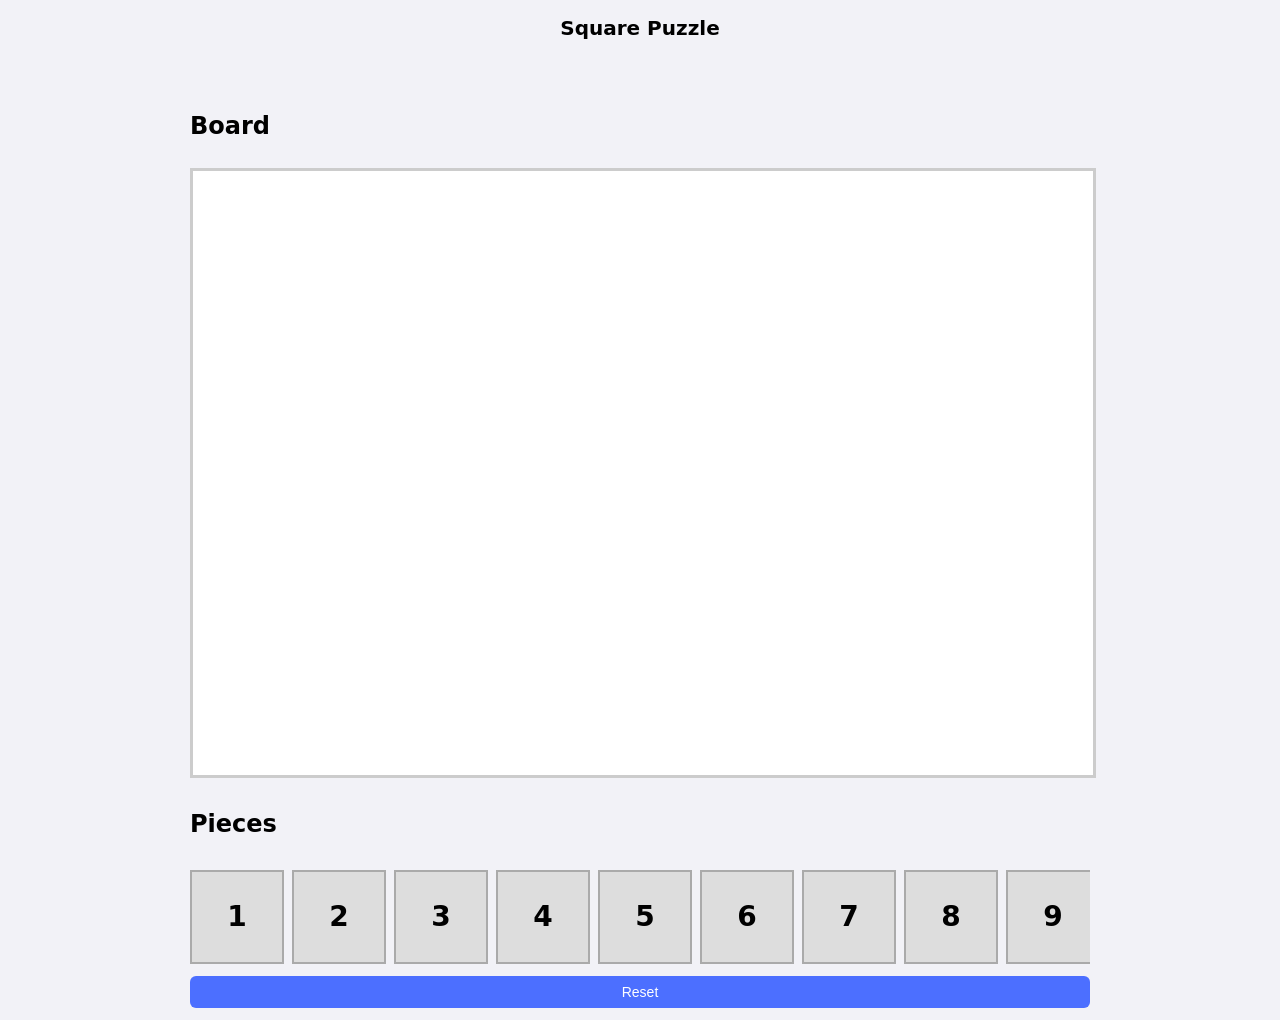
==== index.html @ 4441a5e2 "Add favicon link to index.html" ====
<!DOCTYPE html>
<html lang="en">
<head>
  <meta charset="UTF-8">
  <title>Puzzle</title>
  <link rel="icon" href="data:,">
  
  <meta name="viewport" content="width=device-width, initial-scale=1.0, maximum-scale=1.0, user-scalable=no">

  <link rel="stylesheet" href="style.css">
  <link rel="manifest" href="/American_Spirit_Puzzle/manifest.json">
</head>
<body>

  <h1>Square Puzzle</h1>
  <div id="status"></div>

  <div id="container">

    <div class="column">
      <h2>Board</h2>
      <div id="board" class="board"></div>
    </div>

    <div class="column">
      <h2>Pieces</h2>
      <div id="pieces" class="pieces">
        <!-- 24 pieces -->
        <div class="piece" data-id="r1c1">1</div>
        <div class="piece" data-id="r1c2">2</div>
        <div class="piece" data-id="r1c3">3</div>
        <div class="piece" data-id="r1c4">4</div>
        <div class="piece" data-id="r1c5">5</div>
        <div class="piece" data-id="r1c6">6</div>

        <div class="piece" data-id="r2c1">7</div>
        <div class="piece" data-id="r2c2">8</div>
        <div class="piece" data-id="r2c3">9</div>
        <div class="piece" data-id="r2c4">10</div>
        <div class="piece" data-id="r2c5">11</div>
        <div class="piece" data-id="r2c6">12</div>

        <div class="piece" data-id="r3c1">13</div>
        <div class="piece" data-id="r3c2">14</div>
        <div class="piece" data-id="r3c3">15</div>
        <div class="piece" data-id="r3c4">16</div>
        <div class="piece" data-id="r3c5">17</div>
        <div class="piece" data-id="r3c6">18</div>

        <div class="piece" data-id="r4c1">19</div>
        <div class="piece" data-id="r4c2">20</div>
        <div class="piece" data-id="r4c3">21</div>
        <div class="piece" data-id="r4c4">22</div>
        <div class="piece" data-id="r4c5">23</div>
        <div class="piece" data-id="r4c6">24</div>
      </div>

      <button id="resetBtn">Reset</button>
    </div>

  </div>

  <script src="script.js"></script>
  <script>
    if ("serviceWorker" in navigator) {
      navigator.serviceWorker.register("service-worker.js");
    }
  </script>
</body>
</html>
---- style.css ----
body {
  font-family: system-ui, sans-serif;
  background: #f2f2f7;
  margin: 0;
  padding: 12px;
  display: flex;
  flex-direction: column;
  align-items: center;
  gap: 12px;
}

h1 {
  font-size: 20px;
  margin: 4px 0;
}

#status {
  min-height: 24px;
  font-size: 16px;
}

#container {
  width: 100%;
  max-width: 900px;
  display: flex;
  flex-direction: column;
  gap: 12px;
}

.column {
  display: flex;
  flex-direction: column;
  gap: 8px;
}

.board {
  width: 100%;
  aspect-ratio: 3 / 2; /* 900x600 ratio */
  position: relative;
  border: 3px solid #ccc;
  background: white;
  touch-action: none; /* prevent scroll while dragging */
}

.cell {
  position: absolute;
  box-sizing: border-box;
  border: none;
}

.pieces {
  display: flex;
  flex-wrap: nowrap;
  gap: 8px;
  overflow-x: auto;
  padding: 4px 0;
}

.piece {
  min-width: 70px;
  min-height: 70px;
  background: #ddd;
  border: 2px solid #aaa;
  display: flex;
  justify-content: center;
  align-items: center;
  font-size: 24px;
  font-weight: bold;
  cursor: grab;
  user-select: none;
  touch-action: none;
}

/* Larger pieces on bigger screens */
@media (min-width: 600px) {
  .piece {
    min-width: 90px;
    min-height: 90px;
    font-size: 28px;
  }
}

button {
  padding: 8px 14px;
  border-radius: 6px;
  border: none;
  background: #4c6fff;
  color: white;
  font-size: 14px;
  cursor: pointer;
}

/* CONFETTI CELEBRATION */
.confetti {
  position: fixed;
  width: 12px;
  height: 12px;
  background: red;
  top: -20px;
  left: 50%;
  opacity: 0.9;
  animation: fall 1.5s linear forwards;
  pointer-events: none;
}

@keyframes fall {
  0% {
    transform: translateX(0) rotate(0deg);
  }
  100% {
    transform: translateX(var(--x-move)) translateY(120vh) rotate(720deg);
  }
}
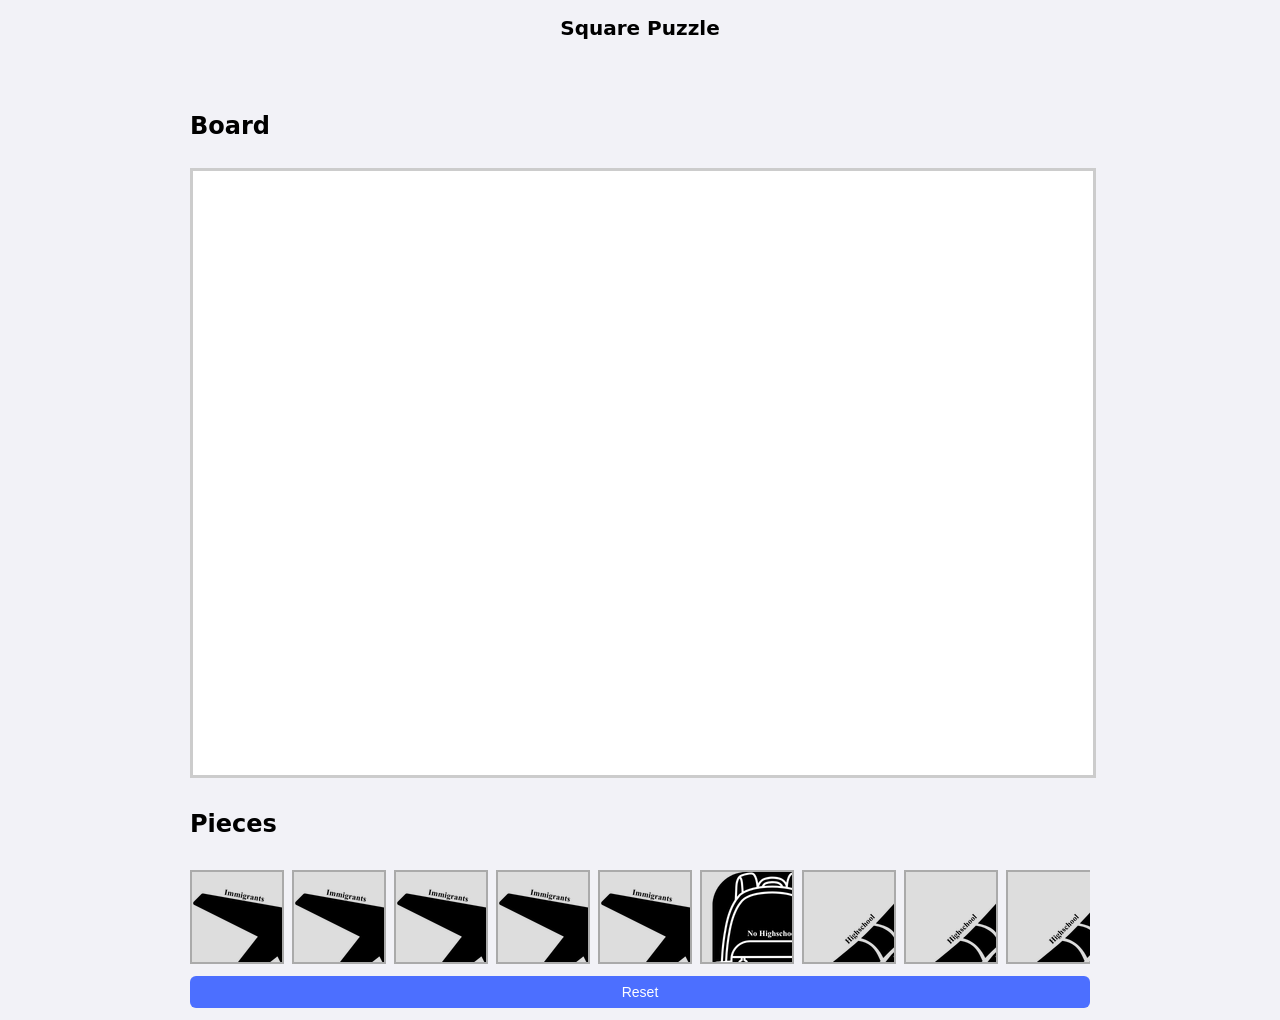
==== commit 6207936e: "Update index.html" ====
--- a/index.html
+++ b/index.html
@@ -3,7 +3,7 @@
 <head>
   <meta charset="UTF-8">
   <title>Puzzle</title>
-  <link rel="icon" href="data:,">
+  <link rel="icon" href="Puzzle/piece_r1_c1.png">
   
   <meta name="viewport" content="width=device-width, initial-scale=1.0, maximum-scale=1.0, user-scalable=no">
 
@@ -26,33 +26,34 @@
       <h2>Pieces</h2>
       <div id="pieces" class="pieces">
         <!-- 24 pieces -->
-        <div class="piece" data-id="r1c1">1</div>
-        <div class="piece" data-id="r1c2">2</div>
-        <div class="piece" data-id="r1c3">3</div>
-        <div class="piece" data-id="r1c4">4</div>
-        <div class="piece" data-id="r1c5">5</div>
-        <div class="piece" data-id="r1c6">6</div>
+<div class="piece" data-id="r1c1" style="background-image: url('Assets/1.png');"></div>
+<div class="piece" data-id="r1c2" style="background-image: url('Assets/1.png');"></div>
+<div class="piece" data-id="r1c3" style="background-image: url('Assets/1.png');"></div>
+<div class="piece" data-id="r1c4" style="background-image: url('Assets/1.png');"></div>
+<div class="piece" data-id="r1c5" style="background-image: url('Assets/1.png');"></div>
+<div class="piece" data-id="r1c6" style="background-image: url('Assets/2.png');"></div>
 
-        <div class="piece" data-id="r2c1">7</div>
-        <div class="piece" data-id="r2c2">8</div>
-        <div class="piece" data-id="r2c3">9</div>
-        <div class="piece" data-id="r2c4">10</div>
-        <div class="piece" data-id="r2c5">11</div>
-        <div class="piece" data-id="r2c6">12</div>
+<div class="piece" data-id="r2c1" style="background-image: url('Assets/3.png');"></div>
+<div class="piece" data-id="r2c2" style="background-image: url('Assets/3.png');"></div>
+<div class="piece" data-id="r2c3" style="background-image: url('Assets/3.png');"></div>
+<div class="piece" data-id="r2c4" style="background-image: url('Assets/3.png');"></div>
+<div class="piece" data-id="r2c5" style="background-image: url('Assets/3.png');"></div>
+<div class="piece" data-id="r2c6" style="background-image: url('Assets/4.png');"></div>
 
-        <div class="piece" data-id="r3c1">13</div>
-        <div class="piece" data-id="r3c2">14</div>
-        <div class="piece" data-id="r3c3">15</div>
-        <div class="piece" data-id="r3c4">16</div>
-        <div class="piece" data-id="r3c5">17</div>
-        <div class="piece" data-id="r3c6">18</div>
+<div class="piece" data-id="r3c1" style="background-image: url('Assets/4.png');"></div>
+<div class="piece" data-id="r3c2" style="background-image: url('Assets/4.png');"></div>
+<div class="piece" data-id="r3c3" style="background-image: url('Assets/4.png');"></div>
+<div class="piece" data-id="r3c4" style="background-image: url('Assets/4.png');"></div>
+<div class="piece" data-id="r3c5" style="background-image: url('Assets/5.png');"></div>
+<div class="piece" data-id="r3c6" style="background-image: url('Assets/5.png');"></div>
 
-        <div class="piece" data-id="r4c1">19</div>
-        <div class="piece" data-id="r4c2">20</div>
-        <div class="piece" data-id="r4c3">21</div>
-        <div class="piece" data-id="r4c4">22</div>
-        <div class="piece" data-id="r4c5">23</div>
-        <div class="piece" data-id="r4c6">24</div>
+<div class="piece" data-id="r4c1" style="background-image: url('Assets/5.png');"></div>
+<div class="piece" data-id="r4c2" style="background-image: url('Assets/5.png');"></div>
+<div class="piece" data-id="r4c3" style="background-image: url('Assets/5.png');"></div>
+<div class="piece" data-id="r4c4" style="background-image: url('Assets/5.png');"></div>
+<div class="piece" data-id="r4c5" style="background-image: url('Assets/5.png');"></div>
+<div class="piece" data-id="r4c6" style="background-image: url('Assets/5.png');"></div>
+
       </div>
 
       <button id="resetBtn">Reset</button>
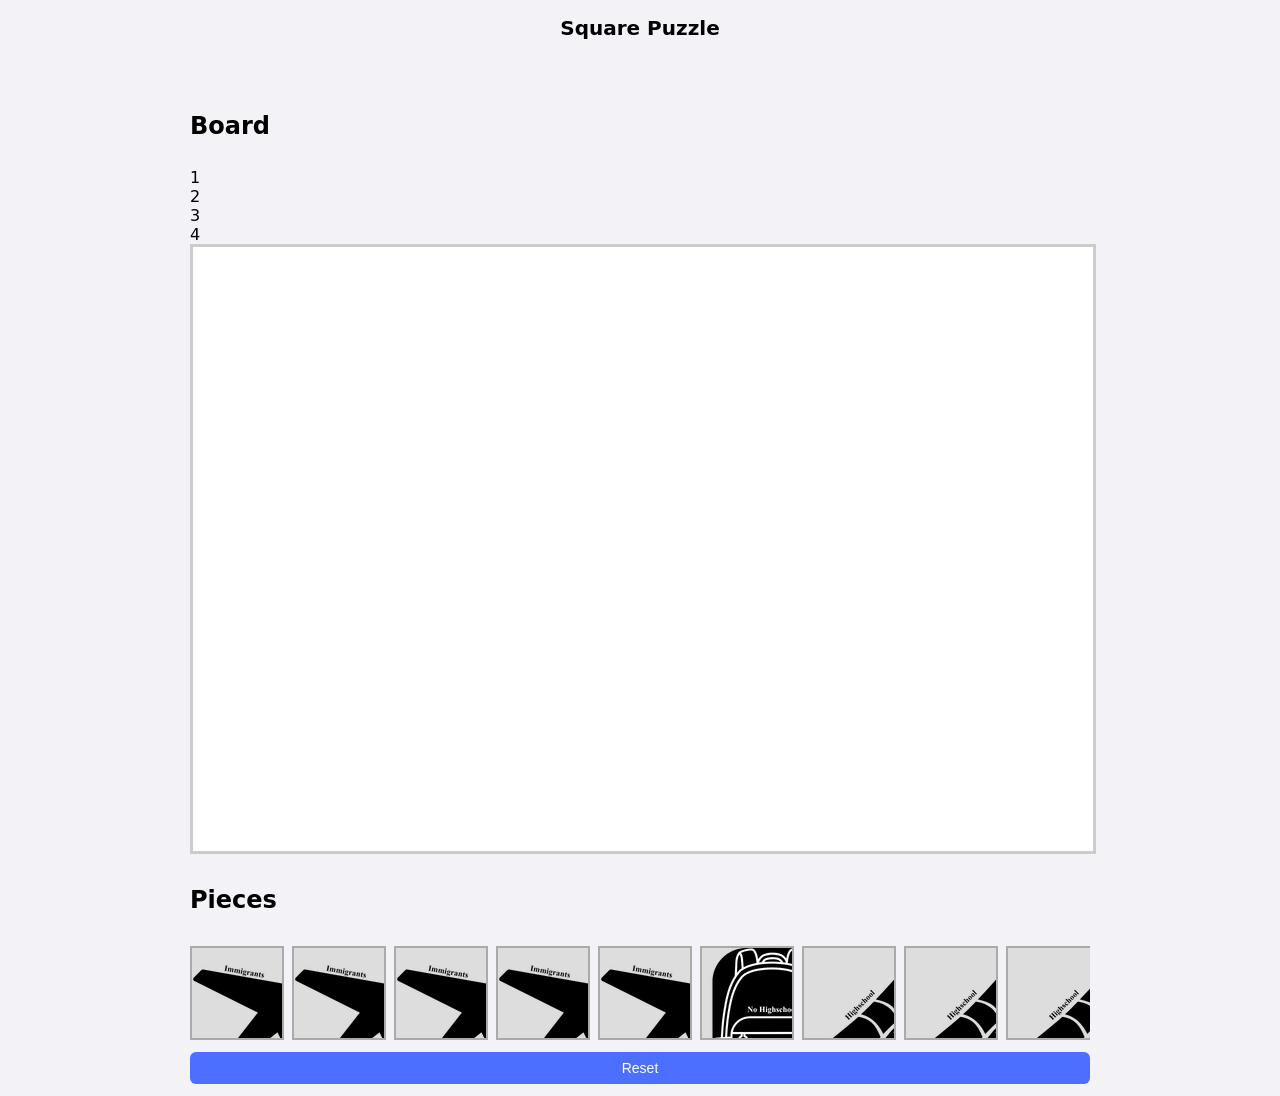
==== commit 4e50f2ef: "Update index.html" ====
--- a/index.html
+++ b/index.html
@@ -19,40 +19,53 @@
 
     <div class="column">
       <h2>Board</h2>
-      <div id="board" class="board"></div>
+
+      <div class="board-wrapper">
+        <div class="row-labels">
+          <div>1</div>
+          <div>2</div>
+          <div>3</div>
+          <div>4</div>
+        </div>
+
+        <div id="board" class="board"></div>
+      </div>
+
     </div>
 
+    <!-- RIGHT COLUMN (PIECES) -->
     <div class="column">
       <h2>Pieces</h2>
       <div id="pieces" class="pieces">
+
         <!-- 24 pieces -->
-<div class="piece" data-id="r1c1" style="background-image: url('Assets/1.png');"></div>
-<div class="piece" data-id="r1c2" style="background-image: url('Assets/1.png');"></div>
-<div class="piece" data-id="r1c3" style="background-image: url('Assets/1.png');"></div>
-<div class="piece" data-id="r1c4" style="background-image: url('Assets/1.png');"></div>
-<div class="piece" data-id="r1c5" style="background-image: url('Assets/1.png');"></div>
-<div class="piece" data-id="r1c6" style="background-image: url('Assets/2.png');"></div>
+        <div class="piece" data-id="r1c1" style="background-image: url('Assets/1.png');"></div>
+        <div class="piece" data-id="r1c2" style="background-image: url('Assets/1.png');"></div>
+        <div class="piece" data-id="r1c3" style="background-image: url('Assets/1.png');"></div>
+        <div class="piece" data-id="r1c4" style="background-image: url('Assets/1.png');"></div>
+        <div class="piece" data-id="r1c5" style="background-image: url('Assets/1.png');"></div>
+        <div class="piece" data-id="r1c6" style="background-image: url('Assets/2.png');"></div>
 
-<div class="piece" data-id="r2c1" style="background-image: url('Assets/3.png');"></div>
-<div class="piece" data-id="r2c2" style="background-image: url('Assets/3.png');"></div>
-<div class="piece" data-id="r2c3" style="background-image: url('Assets/3.png');"></div>
-<div class="piece" data-id="r2c4" style="background-image: url('Assets/3.png');"></div>
-<div class="piece" data-id="r2c5" style="background-image: url('Assets/3.png');"></div>
-<div class="piece" data-id="r2c6" style="background-image: url('Assets/4.png');"></div>
+        <div class="piece" data-id="r2c1" style="background-image: url('Assets/3.png');"></div>
+        <div class="piece" data-id="r2c2" style="background-image: url('Assets/3.png');"></div>
+        <div class="piece" data-id="r2c3" style="background-image: url('Assets/3.png');"></div>
+        <div class="piece" data-id="r2c4" style="background-image: url('Assets/3.png');"></div>
+        <div class="piece" data-id="r2c5" style="background-image: url('Assets/3.png');"></div>
+        <div class="piece" data-id="r2c6" style="background-image: url('Assets/4.png');"></div>
 
-<div class="piece" data-id="r3c1" style="background-image: url('Assets/4.png');"></div>
-<div class="piece" data-id="r3c2" style="background-image: url('Assets/4.png');"></div>
-<div class="piece" data-id="r3c3" style="background-image: url('Assets/4.png');"></div>
-<div class="piece" data-id="r3c4" style="background-image: url('Assets/4.png');"></div>
-<div class="piece" data-id="r3c5" style="background-image: url('Assets/5.png');"></div>
-<div class="piece" data-id="r3c6" style="background-image: url('Assets/5.png');"></div>
+        <div class="piece" data-id="r3c1" style="background-image: url('Assets/4.png');"></div>
+        <div class="piece" data-id="r3c2" style="background-image: url('Assets/4.png');"></div>
+        <div class="piece" data-id="r3c3" style="background-image: url('Assets/4.png');"></div>
+        <div class="piece" data-id="r3c4" style="background-image: url('Assets/4.png');"></div>
+        <div class="piece" data-id="r3c5" style="background-image: url('Assets/5.png');"></div>
+        <div class="piece" data-id="r3c6" style="background-image: url('Assets/5.png');"></div>
 
-<div class="piece" data-id="r4c1" style="background-image: url('Assets/5.png');"></div>
-<div class="piece" data-id="r4c2" style="background-image: url('Assets/5.png');"></div>
-<div class="piece" data-id="r4c3" style="background-image: url('Assets/5.png');"></div>
-<div class="piece" data-id="r4c4" style="background-image: url('Assets/5.png');"></div>
-<div class="piece" data-id="r4c5" style="background-image: url('Assets/5.png');"></div>
-<div class="piece" data-id="r4c6" style="background-image: url('Assets/5.png');"></div>
+        <div class="piece" data-id="r4c1" style="background-image: url('Assets/5.png');"></div>
+        <div class="piece" data-id="r4c2" style="background-image: url('Assets/5.png');"></div>
+        <div class="piece" data-id="r4c3" style="background-image: url('Assets/5.png');"></div>
+        <div class="piece" data-id="r4c4" style="background-image: url('Assets/5.png');"></div>
+        <div class="piece" data-id="r4c5" style="background-image: url('Assets/5.png');"></div>
+        <div class="piece" data-id="r4c6" style="background-image: url('Assets/5.png');"></div>
 
       </div>
 
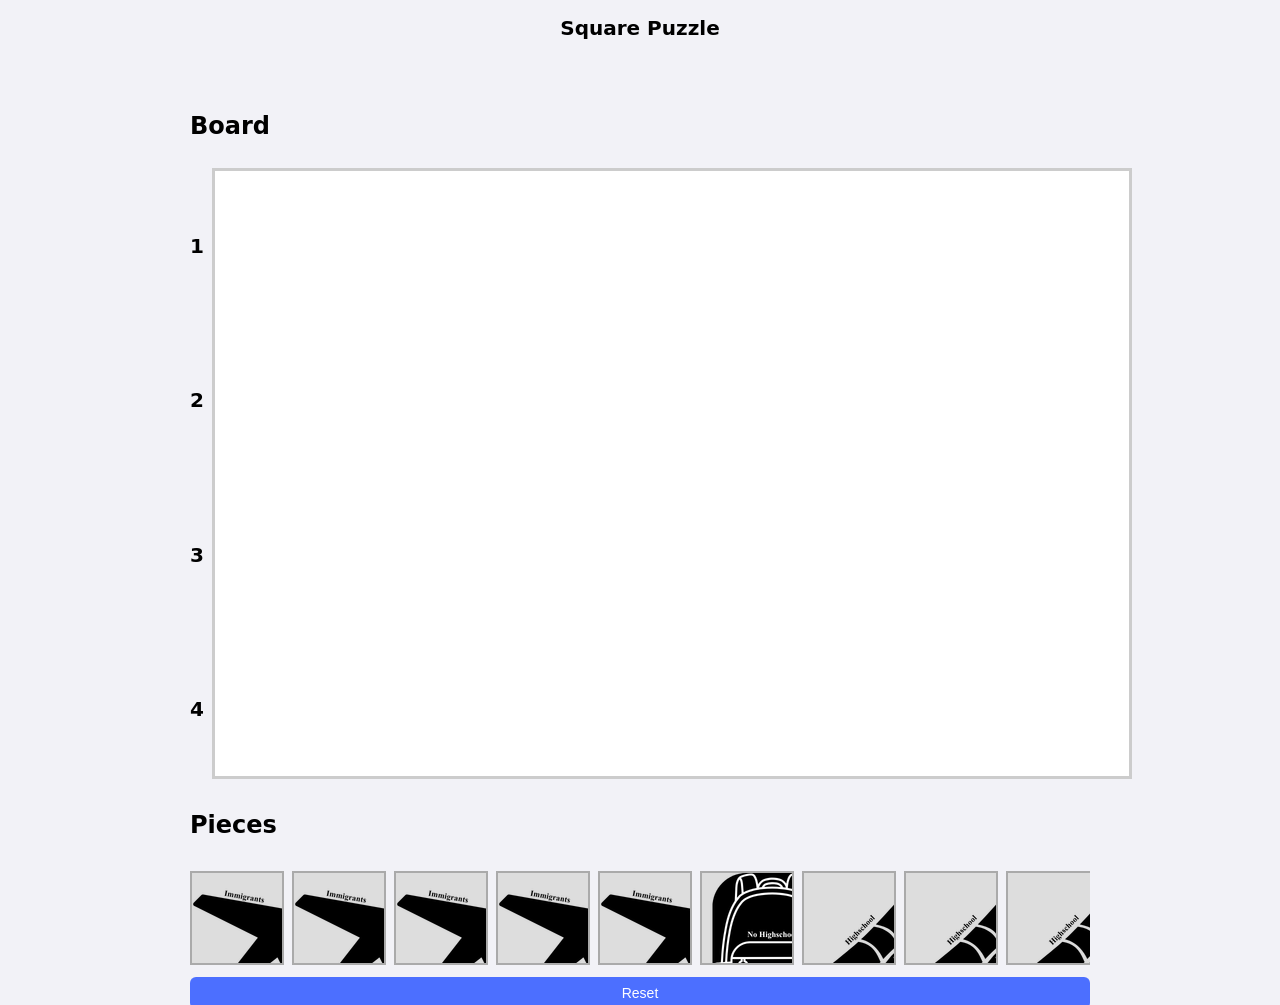
==== commit ec94d989: "Add data-group attributes to puzzle pieces Added data-group attributes to puzzle pieces for grouping" ====
--- a/index.html
+++ b/index.html
@@ -39,33 +39,33 @@
       <div id="pieces" class="pieces">
 
         <!-- 24 pieces -->
-        <div class="piece" data-id="r1c1" style="background-image: url('Assets/1.png');"></div>
-        <div class="piece" data-id="r1c2" style="background-image: url('Assets/1.png');"></div>
-        <div class="piece" data-id="r1c3" style="background-image: url('Assets/1.png');"></div>
-        <div class="piece" data-id="r1c4" style="background-image: url('Assets/1.png');"></div>
-        <div class="piece" data-id="r1c5" style="background-image: url('Assets/1.png');"></div>
-        <div class="piece" data-id="r1c6" style="background-image: url('Assets/2.png');"></div>
+        <div class="piece" data-id="r1c1" data-group="1" style="background-image: url('Assets/1.png');"></div>
+        <div class="piece" data-id="r1c2" data-group="1" style="background-image: url('Assets/1.png');"></div>
+        <div class="piece" data-id="r1c3" data-group="1" style="background-image: url('Assets/1.png');"></div>
+        <div class="piece" data-id="r1c4" data-group="1" style="background-image: url('Assets/1.png');"></div>
+        <div class="piece" data-id="r1c5" data-group="1" style="background-image: url('Assets/1.png');"></div>
+        <div class="piece" data-id="r1c6" data-group="2" style="background-image: url('Assets/2.png');"></div>
 
-        <div class="piece" data-id="r2c1" style="background-image: url('Assets/3.png');"></div>
-        <div class="piece" data-id="r2c2" style="background-image: url('Assets/3.png');"></div>
-        <div class="piece" data-id="r2c3" style="background-image: url('Assets/3.png');"></div>
-        <div class="piece" data-id="r2c4" style="background-image: url('Assets/3.png');"></div>
-        <div class="piece" data-id="r2c5" style="background-image: url('Assets/3.png');"></div>
-        <div class="piece" data-id="r2c6" style="background-image: url('Assets/4.png');"></div>
+        <div class="piece" data-id="r2c1" data-group="3" style="background-image: url('Assets/3.png');"></div>
+        <div class="piece" data-id="r2c2" data-group="3" style="background-image: url('Assets/3.png');"></div>
+        <div class="piece" data-id="r2c3" data-group="3" style="background-image: url('Assets/3.png');"></div>
+        <div class="piece" data-id="r2c4" data-group="3" style="background-image: url('Assets/3.png');"></div>
+        <div class="piece" data-id="r2c5" data-group="3" style="background-image: url('Assets/3.png');"></div>
+        <div class="piece" data-id="r2c6" data-group="4" style="background-image: url('Assets/4.png');"></div>
 
-        <div class="piece" data-id="r3c1" style="background-image: url('Assets/4.png');"></div>
-        <div class="piece" data-id="r3c2" style="background-image: url('Assets/4.png');"></div>
-        <div class="piece" data-id="r3c3" style="background-image: url('Assets/4.png');"></div>
-        <div class="piece" data-id="r3c4" style="background-image: url('Assets/4.png');"></div>
-        <div class="piece" data-id="r3c5" style="background-image: url('Assets/5.png');"></div>
-        <div class="piece" data-id="r3c6" style="background-image: url('Assets/5.png');"></div>
+        <div class="piece" data-id="r3c1" data-group="4" style="background-image: url('Assets/4.png');"></div>
+        <div class="piece" data-id="r3c2" data-group="4" style="background-image: url('Assets/4.png');"></div>
+        <div class="piece" data-id="r3c3" data-group="4" style="background-image: url('Assets/4.png');"></div>
+        <div class="piece" data-id="r3c4" data-group="4" style="background-image: url('Assets/4.png');"></div>
+        <div class="piece" data-id="r3c5" data-group="5" style="background-image: url('Assets/5.png');"></div>
+        <div class="piece" data-id="r3c6" data-group="5" style="background-image: url('Assets/5.png');"></div>
 
-        <div class="piece" data-id="r4c1" style="background-image: url('Assets/5.png');"></div>
-        <div class="piece" data-id="r4c2" style="background-image: url('Assets/5.png');"></div>
-        <div class="piece" data-id="r4c3" style="background-image: url('Assets/5.png');"></div>
-        <div class="piece" data-id="r4c4" style="background-image: url('Assets/5.png');"></div>
-        <div class="piece" data-id="r4c5" style="background-image: url('Assets/5.png');"></div>
-        <div class="piece" data-id="r4c6" style="background-image: url('Assets/5.png');"></div>
+        <div class="piece" data-id="r4c1" data-group="5" style="background-image: url('Assets/5.png');"></div>
+        <div class="piece" data-id="r4c2" data-group="5" style="background-image: url('Assets/5.png');"></div>
+        <div class="piece" data-id="r4c3" data-group="5" style="background-image: url('Assets/5.png');"></div>
+        <div class="piece" data-id="r4c4" data-group="5" style="background-image: url('Assets/5.png');"></div>
+        <div class="piece" data-id="r4c5" data-group="5" style="background-image: url('Assets/5.png');"></div>
+        <div class="piece" data-id="r4c6" data-group="5" style="background-image: url('Assets/5.png');"></div>
 
       </div>
 
--- a/style.css
+++ b/style.css
@@ -79,6 +79,29 @@
     font-size: 28px;
   }
 }
+.board-wrapper {
+  display: grid;
+  grid-template-columns: auto 1fr;
+  align-items: start;
+  gap: 8px;
+}
+
+.row-labels {
+  display: flex;
+  flex-direction: column;
+  justify-content: space-between;
+  height: 100%;
+  font-size: 20px;
+  font-weight: bold;
+  padding-top: 4px;
+}
+
+.row-labels div {
+  height: calc(25% - 5px); /* 4 rows */
+  display: flex;
+  align-items: center;
+}
+
 
 button {
   padding: 8px 14px;
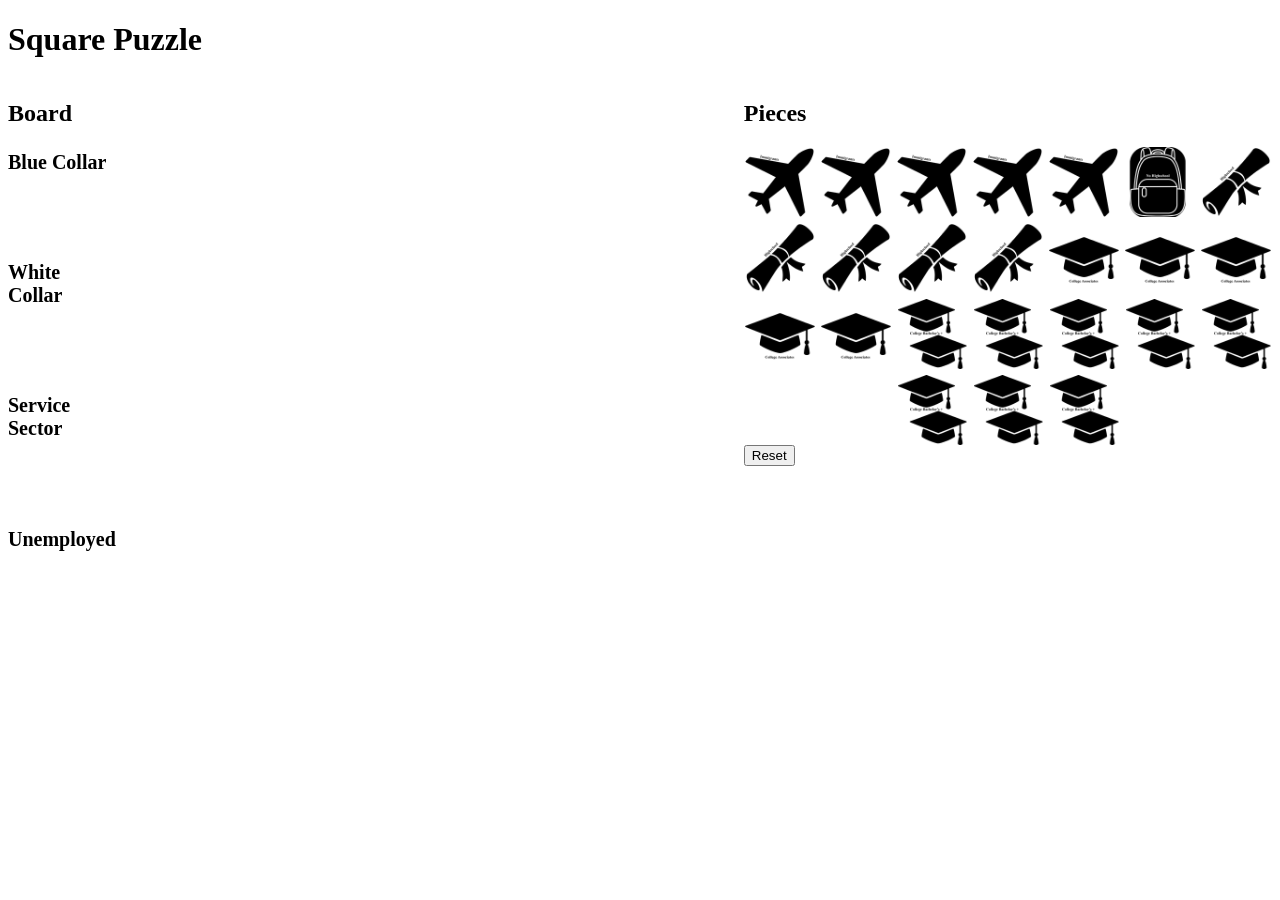
==== commit 338427dd: "Update index.html" ====
--- a/index.html
+++ b/index.html
@@ -22,10 +22,10 @@
 
       <div class="board-wrapper">
         <div class="row-labels">
-          <div>1</div>
-          <div>2</div>
-          <div>3</div>
-          <div>4</div>
+          <div>Blue Collar</div>
+          <div>White Collar</div>
+          <div>Service Sector</div>
+          <div>Unemployed</div>
         </div>
 
         <div id="board" class="board"></div>
--- a/style.css
+++ b/style.css
@@ -1,89 +1,20 @@
-body {
-  font-family: system-ui, sans-serif;
-  background: #f2f2f7;
-  margin: 0;
-  padding: 12px;
+#container {
   display: flex;
-  flex-direction: column;
-  align-items: center;
-  gap: 12px;
-}
-
-h1 {
-  font-size: 20px;
-  margin: 4px 0;
-}
-
-#status {
-  min-height: 24px;
-  font-size: 16px;
-}
-
-#container {
-  width: 100%;
-  max-width: 900px;
-  display: flex;
-  flex-direction: column;
-  gap: 12px;
+  gap: 20px;
 }
 
 .column {
-  display: flex;
-  flex-direction: column;
-  gap: 8px;
+  flex: 1;
 }
 
-.board {
-  width: 100%;
-  aspect-ratio: 3 / 2; /* 900x600 ratio */
-  position: relative;
-  border: 3px solid #ccc;
-  background: white;
-  touch-action: none; /* prevent scroll while dragging */
-}
-
-.cell {
-  position: absolute;
-  box-sizing: border-box;
-  border: none;
-}
-
-.pieces {
-  display: flex;
-  flex-wrap: nowrap;
-  gap: 8px;
-  overflow-x: auto;
-  padding: 4px 0;
-}
-
-.piece {
-  min-width: 70px;
-  min-height: 70px;
-  background: #ddd;
-  border: 2px solid #aaa;
-  display: flex;
-  justify-content: center;
-  align-items: center;
-  font-size: 24px;
-  font-weight: bold;
-  cursor: grab;
-  user-select: none;
-  touch-action: none;
-}
-
-/* Larger pieces on bigger screens */
-@media (min-width: 600px) {
-  .piece {
-    min-width: 90px;
-    min-height: 90px;
-    font-size: 28px;
-  }
-}
 .board-wrapper {
   display: grid;
   grid-template-columns: auto 1fr;
   align-items: start;
   gap: 8px;
+  overflow-x: auto;
+  padding-bottom: 10px;
+  max-width: 100%;
 }
 
 .row-labels {
@@ -96,41 +27,52 @@
   padding-top: 4px;
 }
 
-.row-labels div {
-  height: calc(25% - 5px); /* 4 rows */
-  display: flex;
-  align-items: center;
+.board {
+  display: grid;
+  grid-template-columns: repeat(6, 1fr);
+  aspect-ratio: 3 / 2;
+  width: 600px;
+  max-width: none;
+  touch-action: none;
 }
 
-
-button {
-  padding: 8px 14px;
-  border-radius: 6px;
-  border: none;
-  background: #4c6fff;
-  color: white;
-  font-size: 14px;
-  cursor: pointer;
+.pieces {
+  display: flex;
+  flex-wrap: wrap;
+  gap: 6px;
+  justify-content: center;
 }
 
-/* CONFETTI CELEBRATION */
-.confetti {
-  position: fixed;
-  width: 12px;
-  height: 12px;
-  background: red;
-  top: -20px;
-  left: 50%;
-  opacity: 0.9;
-  animation: fall 1.5s linear forwards;
-  pointer-events: none;
+.piece {
+  width: 70px;
+  height: 70px;
+  background-size: cover;
+  background-position: center;
+  border-radius: 4px;
+  pointer-events: auto;
 }
 
-@keyframes fall {
-  0% {
-    transform: translateX(0) rotate(0deg);
+@media (max-width: 600px) {
+  #container {
+    flex-direction: column;
   }
-  100% {
-    transform: translateX(var(--x-move)) translateY(120vh) rotate(720deg);
+
+  .column {
+    width: 100%;
+  }
+
+  .piece {
+    width: 50px;
+    height: 50px;
+  }
+
+  .board {
+    width: 450px;
+  }
+
+  #pieces {
+    width: 100%;
+    justify-content: center;
+    touch-action: none;
   }
 }
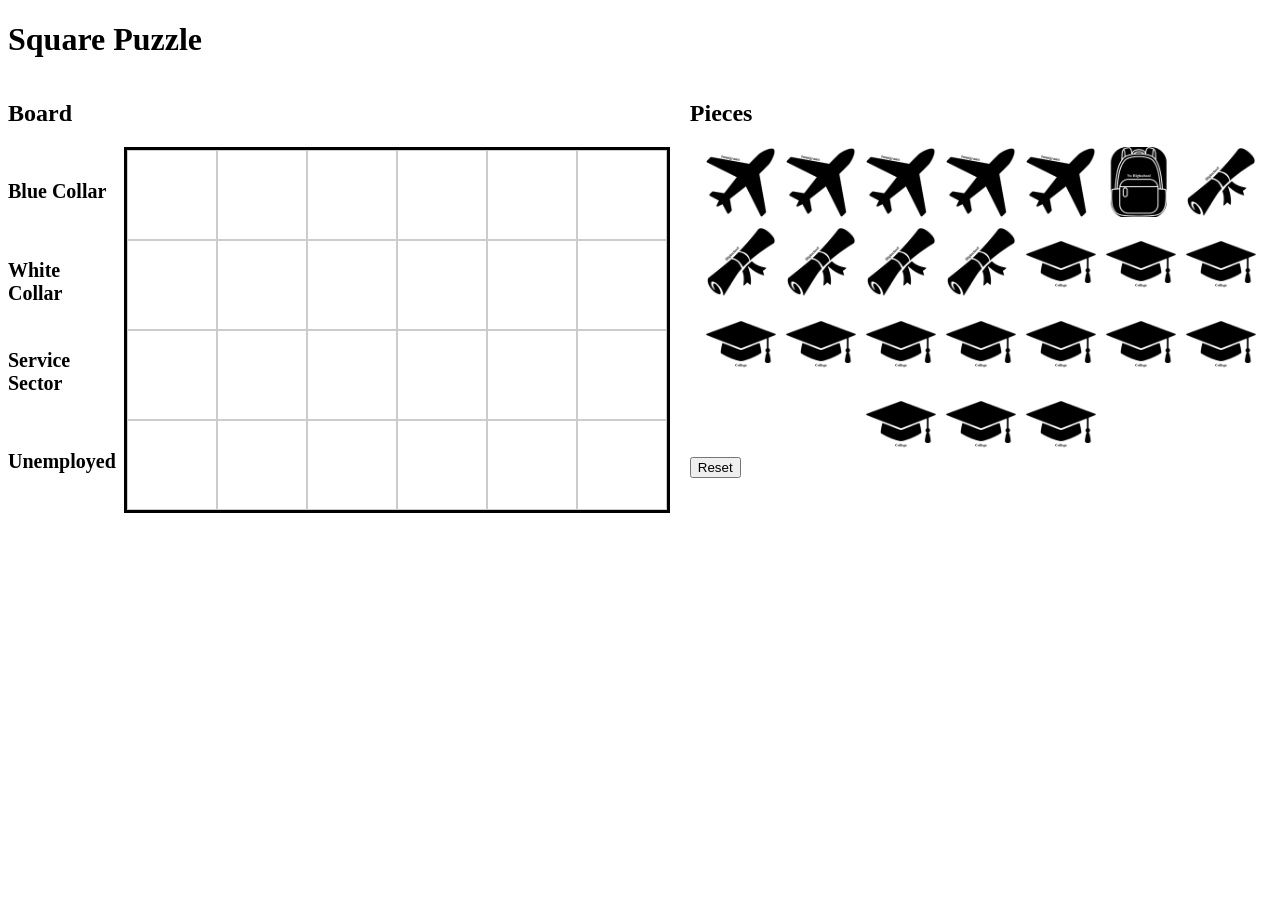
==== commit d2877cb6: "Update index.html" ====
--- a/index.html
+++ b/index.html
@@ -51,21 +51,21 @@
         <div class="piece" data-id="r2c3" data-group="3" style="background-image: url('Assets/3.png');"></div>
         <div class="piece" data-id="r2c4" data-group="3" style="background-image: url('Assets/3.png');"></div>
         <div class="piece" data-id="r2c5" data-group="3" style="background-image: url('Assets/3.png');"></div>
-        <div class="piece" data-id="r2c6" data-group="4" style="background-image: url('Assets/4.png');"></div>
+        <div class="piece" data-id="r2c6" data-group="4" style="background-image: url('Assets/6.png');"></div>
 
-        <div class="piece" data-id="r3c1" data-group="4" style="background-image: url('Assets/4.png');"></div>
-        <div class="piece" data-id="r3c2" data-group="4" style="background-image: url('Assets/4.png');"></div>
-        <div class="piece" data-id="r3c3" data-group="4" style="background-image: url('Assets/4.png');"></div>
-        <div class="piece" data-id="r3c4" data-group="4" style="background-image: url('Assets/4.png');"></div>
-        <div class="piece" data-id="r3c5" data-group="5" style="background-image: url('Assets/5.png');"></div>
-        <div class="piece" data-id="r3c6" data-group="5" style="background-image: url('Assets/5.png');"></div>
+        <div class="piece" data-id="r3c1" data-group="4" style="background-image: url('Assets/6.png');"></div>
+        <div class="piece" data-id="r3c2" data-group="4" style="background-image: url('Assets/6.png');"></div>
+        <div class="piece" data-id="r3c3" data-group="4" style="background-image: url('Assets/6.png');"></div>
+        <div class="piece" data-id="r3c4" data-group="4" style="background-image: url('Assets/6.png');"></div>
+        <div class="piece" data-id="r3c5" data-group="5" style="background-image: url('Assets/6.png');"></div>
+        <div class="piece" data-id="r3c6" data-group="5" style="background-image: url('Assets/6.png');"></div>
 
-        <div class="piece" data-id="r4c1" data-group="5" style="background-image: url('Assets/5.png');"></div>
-        <div class="piece" data-id="r4c2" data-group="5" style="background-image: url('Assets/5.png');"></div>
-        <div class="piece" data-id="r4c3" data-group="5" style="background-image: url('Assets/5.png');"></div>
-        <div class="piece" data-id="r4c4" data-group="5" style="background-image: url('Assets/5.png');"></div>
-        <div class="piece" data-id="r4c5" data-group="5" style="background-image: url('Assets/5.png');"></div>
-        <div class="piece" data-id="r4c6" data-group="5" style="background-image: url('Assets/5.png');"></div>
+        <div class="piece" data-id="r4c1" data-group="5" style="background-image: url('Assets/6.png');"></div>
+        <div class="piece" data-id="r4c2" data-group="5" style="background-image: url('Assets/6.png');"></div>
+        <div class="piece" data-id="r4c3" data-group="5" style="background-image: url('Assets/6.png');"></div>
+        <div class="piece" data-id="r4c4" data-group="5" style="background-image: url('Assets/6.png');"></div>
+        <div class="piece" data-id="r4c5" data-group="5" style="background-image: url('Assets/6.png');"></div>
+        <div class="piece" data-id="r4c6" data-group="5" style="background-image: url('Assets/6.png');"></div>
 
       </div>
 
--- a/style.css
+++ b/style.css
@@ -1,3 +1,8 @@
+:root {
+  --row-height: 90px;
+  --row-label-height: 90px;
+}
+
 #container {
   display: flex;
   gap: 20px;
@@ -13,33 +18,34 @@
   align-items: start;
   gap: 8px;
   overflow-x: auto;
-  padding-bottom: 10px;
   max-width: 100%;
 }
 
 .row-labels {
-  display: flex;
-  flex-direction: column;
-  justify-content: space-between;
-  height: 100%;
+  display: grid;
+  grid-template-rows: repeat(4, var(--row-label-height));
   font-size: 20px;
   font-weight: bold;
-  padding-top: 4px;
+  align-items: center;
 }
 
 .board {
   display: grid;
   grid-template-columns: repeat(6, 1fr);
-  aspect-ratio: 3 / 2;
-  width: 600px;
-  max-width: none;
-  touch-action: none;
+  grid-template-rows: repeat(4, var(--row-height));
+  width: calc(6 * 90px);
+  height: calc(4 * var(--row-height));
+  border: 3px solid black;
+}
+
+.cell {
+  border: 1px solid #ccc;
 }
 
 .pieces {
   display: flex;
   flex-wrap: wrap;
-  gap: 6px;
+  gap: 10px;
   justify-content: center;
 }
 
@@ -49,7 +55,7 @@
   background-size: cover;
   background-position: center;
   border-radius: 4px;
-  pointer-events: auto;
+  flex: 0 0 auto;
 }
 
 @media (max-width: 600px) {
@@ -66,13 +72,13 @@
     height: 50px;
   }
 
-  .board {
-    width: 450px;
+  :root {
+    --row-height: 70px;
+    --row-label-height: 70px;
   }
 
-  #pieces {
-    width: 100%;
-    justify-content: center;
-    touch-action: none;
+  .board {
+    width: calc(6 * 70px);
+    height: calc(4 * var(--row-height));
   }
 }
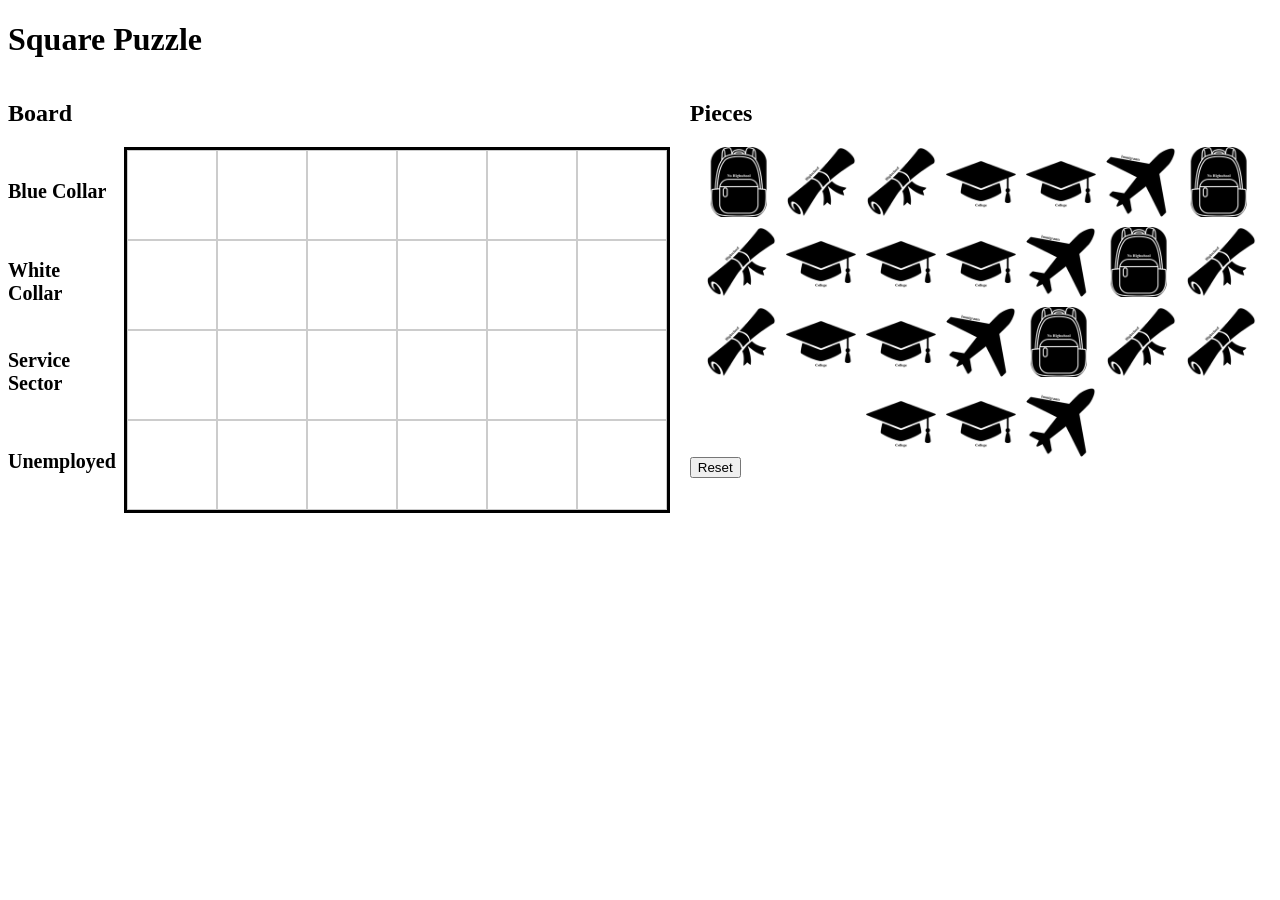
==== commit dd3f740d: "Update index.html" ====
--- a/index.html
+++ b/index.html
@@ -39,33 +39,33 @@
       <div id="pieces" class="pieces">
 
         <!-- 24 pieces -->
-        <div class="piece" data-id="r1c1" data-group="1" style="background-image: url('Assets/1.png');"></div>
-        <div class="piece" data-id="r1c2" data-group="1" style="background-image: url('Assets/1.png');"></div>
-        <div class="piece" data-id="r1c3" data-group="1" style="background-image: url('Assets/1.png');"></div>
-        <div class="piece" data-id="r1c4" data-group="1" style="background-image: url('Assets/1.png');"></div>
-        <div class="piece" data-id="r1c5" data-group="1" style="background-image: url('Assets/1.png');"></div>
-        <div class="piece" data-id="r1c6" data-group="2" style="background-image: url('Assets/2.png');"></div>
+        <div class="piece" data-id="r1c1" data-group="2" style="background-image: url('Assets/2.png');"></div>
+        <div class="piece" data-id="r1c2" data-group="3" style="background-image: url('Assets/3.png');"></div>
+        <div class="piece" data-id="r1c3" data-group="3" style="background-image: url('Assets/3.png');"></div>
+        <div class="piece" data-id="r1c4" data-group="6" style="background-image: url('Assets/6.png');"></div>
+        <div class="piece" data-id="r1c5" data-group="6" style="background-image: url('Assets/6.png');"></div>
+        <div class="piece" data-id="r1c6" data-group="1" style="background-image: url('Assets/1.png');"></div>
 
-        <div class="piece" data-id="r2c1" data-group="3" style="background-image: url('Assets/3.png');"></div>
+        <div class="piece" data-id="r2c1" data-group="2" style="background-image: url('Assets/2.png');"></div>
         <div class="piece" data-id="r2c2" data-group="3" style="background-image: url('Assets/3.png');"></div>
-        <div class="piece" data-id="r2c3" data-group="3" style="background-image: url('Assets/3.png');"></div>
-        <div class="piece" data-id="r2c4" data-group="3" style="background-image: url('Assets/3.png');"></div>
-        <div class="piece" data-id="r2c5" data-group="3" style="background-image: url('Assets/3.png');"></div>
-        <div class="piece" data-id="r2c6" data-group="4" style="background-image: url('Assets/6.png');"></div>
+        <div class="piece" data-id="r2c3" data-group="6" style="background-image: url('Assets/6.png');"></div>
+        <div class="piece" data-id="r2c4" data-group="6" style="background-image: url('Assets/6.png');"></div>
+        <div class="piece" data-id="r2c5" data-group="6" style="background-image: url('Assets/6.png');"></div>
+        <div class="piece" data-id="r2c6" data-group="1" style="background-image: url('Assets/1.png');"></div>
 
-        <div class="piece" data-id="r3c1" data-group="4" style="background-image: url('Assets/6.png');"></div>
-        <div class="piece" data-id="r3c2" data-group="4" style="background-image: url('Assets/6.png');"></div>
-        <div class="piece" data-id="r3c3" data-group="4" style="background-image: url('Assets/6.png');"></div>
-        <div class="piece" data-id="r3c4" data-group="4" style="background-image: url('Assets/6.png');"></div>
-        <div class="piece" data-id="r3c5" data-group="5" style="background-image: url('Assets/6.png');"></div>
-        <div class="piece" data-id="r3c6" data-group="5" style="background-image: url('Assets/6.png');"></div>
+        <div class="piece" data-id="r3c1" data-group="2" style="background-image: url('Assets/2.png');"></div>
+        <div class="piece" data-id="r3c2" data-group="3" style="background-image: url('Assets/3.png');"></div>
+        <div class="piece" data-id="r3c3" data-group="3" style="background-image: url('Assets/3.png');"></div>
+        <div class="piece" data-id="r3c4" data-group="6" style="background-image: url('Assets/6.png');"></div>
+        <div class="piece" data-id="r3c5" data-group="6" style="background-image: url('Assets/6.png');"></div>
+        <div class="piece" data-id="r3c6" data-group="1" style="background-image: url('Assets/1.png');"></div>
 
-        <div class="piece" data-id="r4c1" data-group="5" style="background-image: url('Assets/6.png');"></div>
-        <div class="piece" data-id="r4c2" data-group="5" style="background-image: url('Assets/6.png');"></div>
-        <div class="piece" data-id="r4c3" data-group="5" style="background-image: url('Assets/6.png');"></div>
-        <div class="piece" data-id="r4c4" data-group="5" style="background-image: url('Assets/6.png');"></div>
-        <div class="piece" data-id="r4c5" data-group="5" style="background-image: url('Assets/6.png');"></div>
-        <div class="piece" data-id="r4c6" data-group="5" style="background-image: url('Assets/6.png');"></div>
+        <div class="piece" data-id="r4c1" data-group="2" style="background-image: url('Assets/2.png');"></div>
+        <div class="piece" data-id="r4c2" data-group="3" style="background-image: url('Assets/3.png');"></div>
+        <div class="piece" data-id="r4c3" data-group="3" style="background-image: url('Assets/3.png');"></div>
+        <div class="piece" data-id="r4c4" data-group="6" style="background-image: url('Assets/6.png');"></div>
+        <div class="piece" data-id="r4c5" data-group="6" style="background-image: url('Assets/6.png');"></div>
+        <div class="piece" data-id="r4c6" data-group="1" style="background-image: url('Assets/1.png');"></div>
 
       </div>
 
